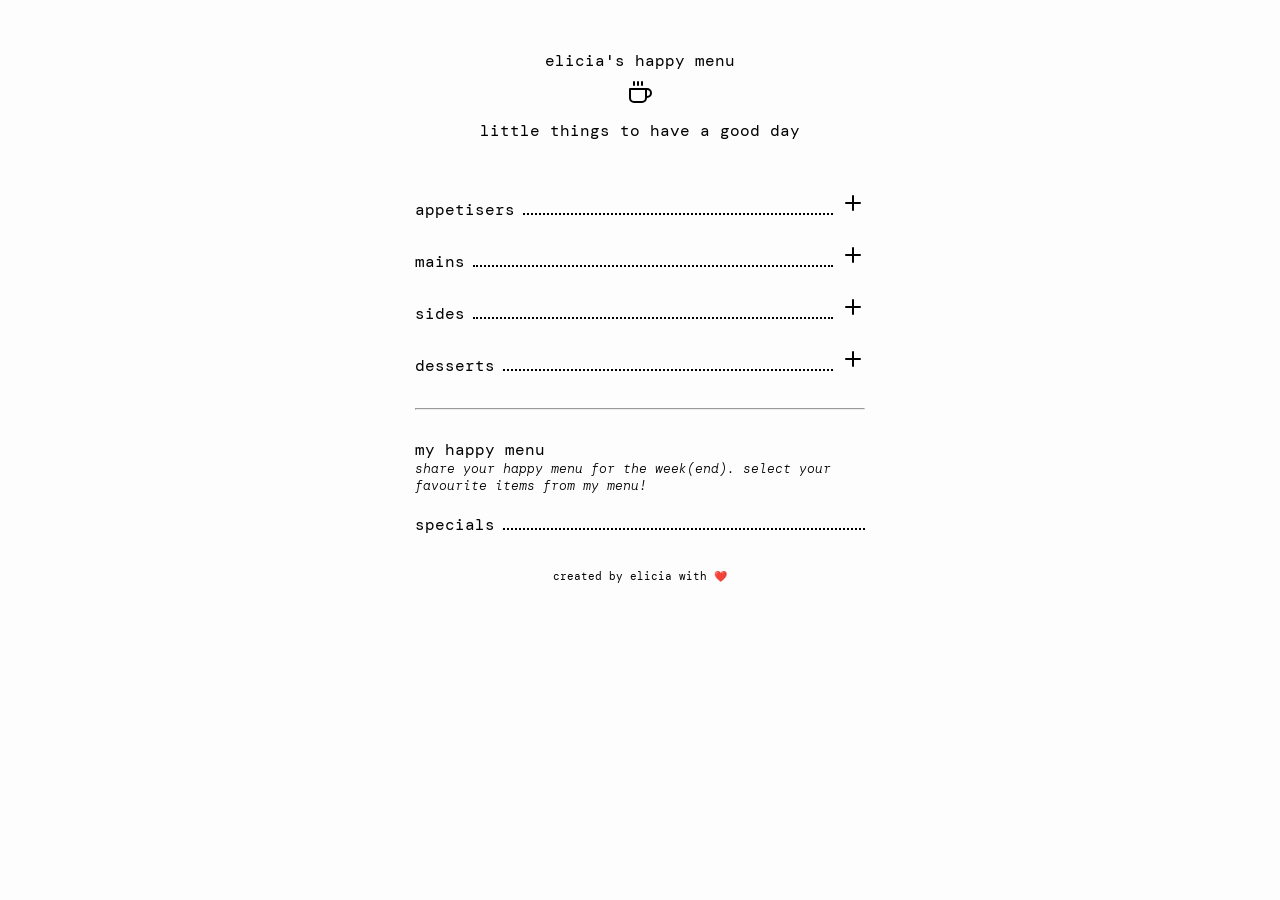
==== index.html @ c1f4ecf0 "renamed to index.html" ====
<!DOCTYPE html>
<html lang="en">
<head>
  <meta charset="UTF-8">
  <meta name="viewport" content="width=device-width, initial-scale=1.0">
  <title>happy menu</title>
  <link rel="icon" type="image/x-icon" href="images/coffee.svg">
  <link rel="stylesheet" href="styles.css">
  <link rel="preconnect" href="https://fonts.googleapis.com">
  <link rel="preconnect" href="https://fonts.gstatic.com" crossorigin>
  <link href="https://fonts.googleapis.com/css2?family=DM+Mono:ital,wght@0,300;0,400;0,500;1,300;1,400;1,500&display=swap" rel="stylesheet">
</head>
<body>
  <!-- heading -->
  <div id="intro">
    <p>elicia's happy menu</p>
    <img src="images/coffee.svg" alt="coffee cup icon" id="intro-icon">
    <p>little things to have a good day</p>
  </div>

  <!-- menu -->
  <div class="menu-group">
    <div class="menu-title">
      <p>appetisers</p>
      <hr>
      <img class="expand-icon" src="images/add.svg" alt="plus icon">
    </div>
    <div class="menu-details">
      <p class="subheading">less than 10 minutes</p>
      <br>
      <ul class="menu-list" data-list="appetisers"></ul>
    </div>
  </div>
  
  <div class="menu-group">
    <div class="menu-title">
      <p>mains</p>
      <hr>
      <img class="expand-icon" src="images/add.svg" alt="plus icon">
    </div>
    <div class="menu-details">
      <p class="subheading">up to 1 hour</p>
      <br>
      <ul class="menu-list" data-list="mains"></ul>
      
    </div>
  </div>
  
  <div class="menu-group">
    <div class="menu-title">
      <p>sides</p>
      <hr>
      <img class="expand-icon" src="images/add.svg" alt="plus icon">
    </div>
    <div class="menu-details">
      <p class="subheading">things you can do in the background</p>
      <br>
      <ul class="menu-list" data-list="sides"></ul>
      
    </div>
  </div>
  
  <div class="menu-group">
    <div class="menu-title">
      <p>desserts</p>
      <hr>
      <img class="expand-icon" src="images/add.svg" alt="plus icon">
    </div>
    <div class="menu-details">
      <p class="subheading">things to do in moderation</p>
      <br>
      <ul class="menu-list" data-list="desserts"></ul>
    </div>
  </div>
  <br>
  <hr>
  <br>
  <!-- my happy menu -->
  <p>my happy menu</p>
  <p class="subheading">share your happy menu for the week(end). select your favourite items from my menu!</p>
  <div class="menu-title">
    <p>specials</p>
    <hr>
  </div>
  <ul id="finalSelection"></ul>
  <br>

  <footer>
    created by elicia with ❤️
  </footer>
  <script src="script.js"></script>
</body>
</html>
---- styles.css ----
body {
  margin: 0 auto;
  background-color: #FDFDFD;
  max-width: 450px;
  font-family: 'DM Mono';
}

p {
  padding: 0;
  margin: 0;
}

/* header */
#intro {
  vertical-align: center;
  text-align: center;
  padding: 50px 0 30px 0;
}

#intro-icon {
  padding: 10px;
}

/* menu */
.menu-title {
  display: flex;
  align-items:baseline;
  padding-top: 20px;
}

.menu-title p {
  padding-right: 8px;
}

.menu-title hr {
  width: 100%;
  border: 0;
  border-bottom: 2pt dotted black;
}

.expand-icon {
  padding-left: 8px;
  transition: transform 0.3s;
}

.subheading {
  font-style: italic;
  font-weight: 300;
  font-size: 10pt;
}

/* menu details */
.menu-details {
  display: block;
  max-height: 0;
  overflow: hidden;
  padding: 0 10px;
  transition: max-height 0.3s ease-out, padding 0.3s ease-out;
}

.fav-icon {
  display: none;
  height: 15px;
  padding-left: 5px;
}

.my-fav-icon {
  height: 15px;
  padding: 0 10px 0 5px;
}

ul {
  margin: 0;
  padding: 0;
}

li {
  list-style-type: none;
  font-size: 10pt;
  padding: 6px 0;
  display: flex;
  cursor: pointer;
}

/* footer */
footer {
  position: bottom;
  bottom: 0;
  font-size: 8pt;
  text-align: center;
  padding: 10px 0;
}
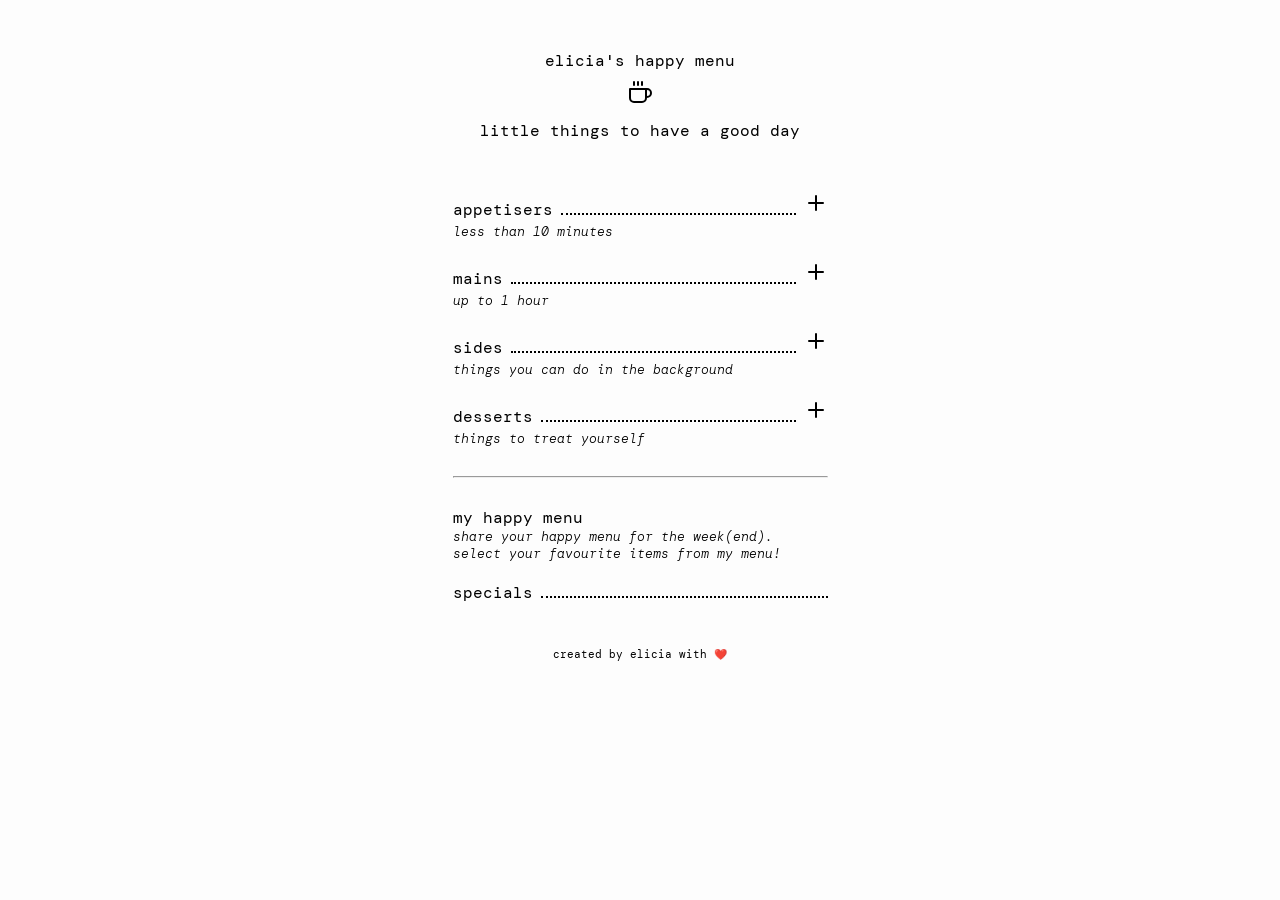
==== commit ffa8ac17: "updated layout" ====
--- a/index.html
+++ b/index.html
@@ -20,55 +20,57 @@
 
   <!-- menu -->
   <div class="menu-group">
-    <div class="menu-title">
-      <p>appetisers</p>
-      <hr>
-      <img class="expand-icon" src="images/add.svg" alt="plus icon">
+    <div class="menu-top">
+      <div class="menu-selection">
+        <p class="menu-title">appetisers</p>
+        <hr>
+        <img class="expand-icon" src="images/add.svg" alt="plus icon">
+      </div>
+      <p class="subheading">less than 10 minutes</p>
     </div>
     <div class="menu-details">
-      <p class="subheading">less than 10 minutes</p>
-      <br>
       <ul class="menu-list" data-list="appetisers"></ul>
     </div>
   </div>
   
   <div class="menu-group">
-    <div class="menu-title">
-      <p>mains</p>
-      <hr>
-      <img class="expand-icon" src="images/add.svg" alt="plus icon">
+    <div class="menu-top">
+      <div class="menu-selection">
+        <p class="menu-title">mains</p>
+        <hr>
+        <img class="expand-icon" src="images/add.svg" alt="plus icon">
+      </div>
+      <p class="subheading">up to 1 hour</p>
     </div>
     <div class="menu-details">
-      <p class="subheading">up to 1 hour</p>
-      <br>
       <ul class="menu-list" data-list="mains"></ul>
-      
     </div>
   </div>
   
   <div class="menu-group">
-    <div class="menu-title">
-      <p>sides</p>
-      <hr>
-      <img class="expand-icon" src="images/add.svg" alt="plus icon">
+    <div class="menu-top">
+      <div class="menu-selection">
+        <p class="menu-title">sides</p>
+        <hr>
+        <img class="expand-icon" src="images/add.svg" alt="plus icon">
+      </div>
+      <p class="subheading">things you can do in the background</p>
     </div>
     <div class="menu-details">
-      <p class="subheading">things you can do in the background</p>
-      <br>
-      <ul class="menu-list" data-list="sides"></ul>
-      
+      <ul class="menu-list" data-list="sides"></ul>    
     </div>
   </div>
   
   <div class="menu-group">
-    <div class="menu-title">
-      <p>desserts</p>
-      <hr>
-      <img class="expand-icon" src="images/add.svg" alt="plus icon">
+    <div class="menu-top">
+      <div class="menu-selection">
+        <p class="menu-title">desserts</p>
+        <hr>
+        <img class="expand-icon" src="images/add.svg" alt="plus icon">
+      </div>
+      <p class="subheading">things to treat yourself</p>
     </div>
     <div class="menu-details">
-      <p class="subheading">things to do in moderation</p>
-      <br>
       <ul class="menu-list" data-list="desserts"></ul>
     </div>
   </div>
@@ -78,8 +80,8 @@
   <!-- my happy menu -->
   <p>my happy menu</p>
   <p class="subheading">share your happy menu for the week(end). select your favourite items from my menu!</p>
-  <div class="menu-title">
-    <p>specials</p>
+  <div class="menu-selection">
+    <p class="menu-title">specials</p>
     <hr>
   </div>
   <ul id="finalSelection"></ul>
--- a/styles.css
+++ b/styles.css
@@ -1,7 +1,7 @@
 body {
   margin: 0 auto;
   background-color: #FDFDFD;
-  max-width: 450px;
+  max-width: 375px;
   font-family: 'DM Mono';
 }
 
@@ -22,17 +22,17 @@
 }
 
 /* menu */
-.menu-title {
+.menu-selection {
   display: flex;
   align-items:baseline;
   padding-top: 20px;
 }
 
-.menu-title p {
+.menu-title {
   padding-right: 8px;
 }
 
-.menu-title hr {
+.menu-selection hr {
   width: 100%;
   border: 0;
   border-bottom: 2pt dotted black;
@@ -88,5 +88,5 @@
   bottom: 0;
   font-size: 8pt;
   text-align: center;
-  padding: 10px 0;
+  padding: 20px 0;
 }
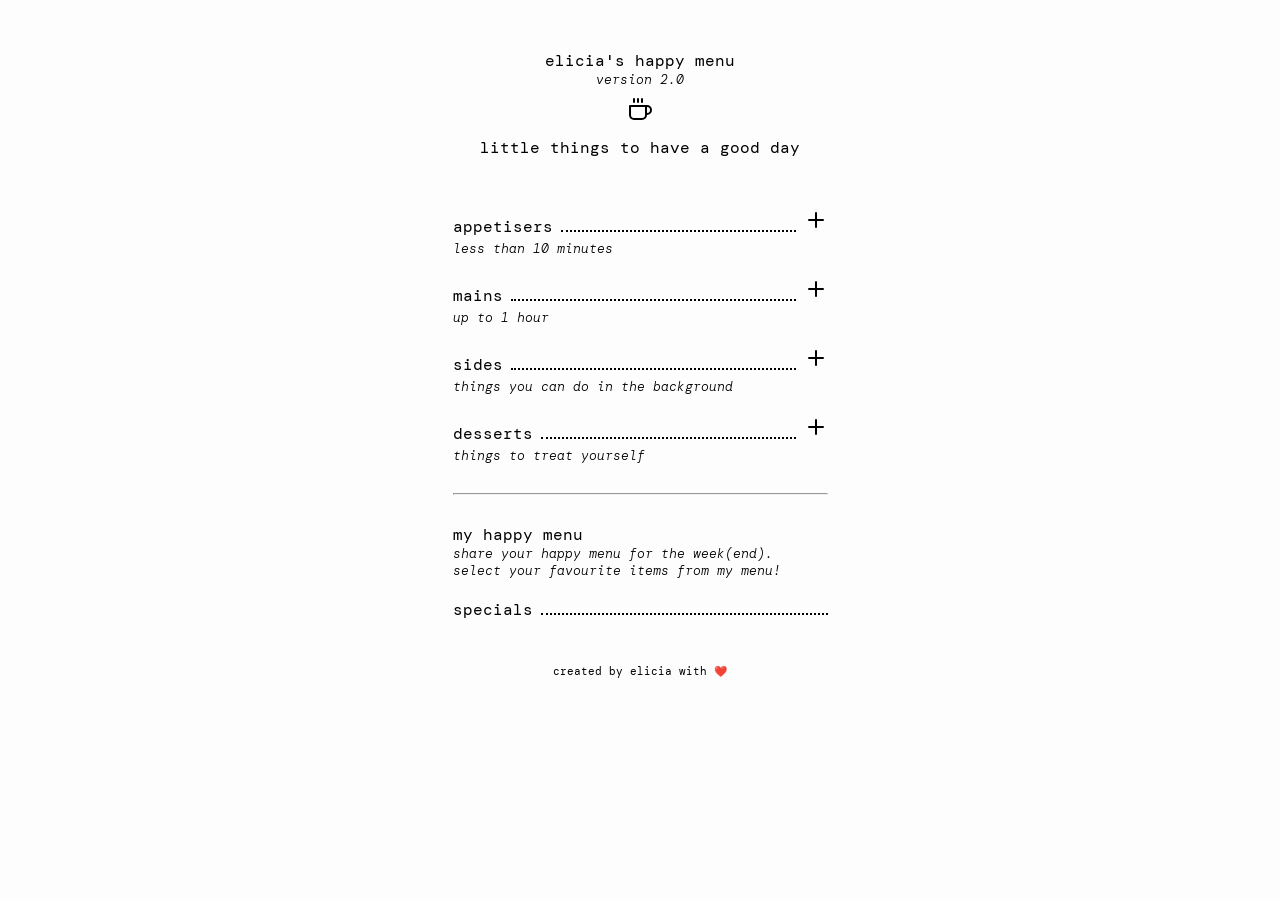
==== commit 5d4753af: "included version" ====
--- a/index.html
+++ b/index.html
@@ -14,6 +14,7 @@
   <!-- heading -->
   <div id="intro">
     <p>elicia's happy menu</p>
+    <p class="subheading">version 2.0</p>
     <img src="images/coffee.svg" alt="coffee cup icon" id="intro-icon">
     <p>little things to have a good day</p>
   </div>
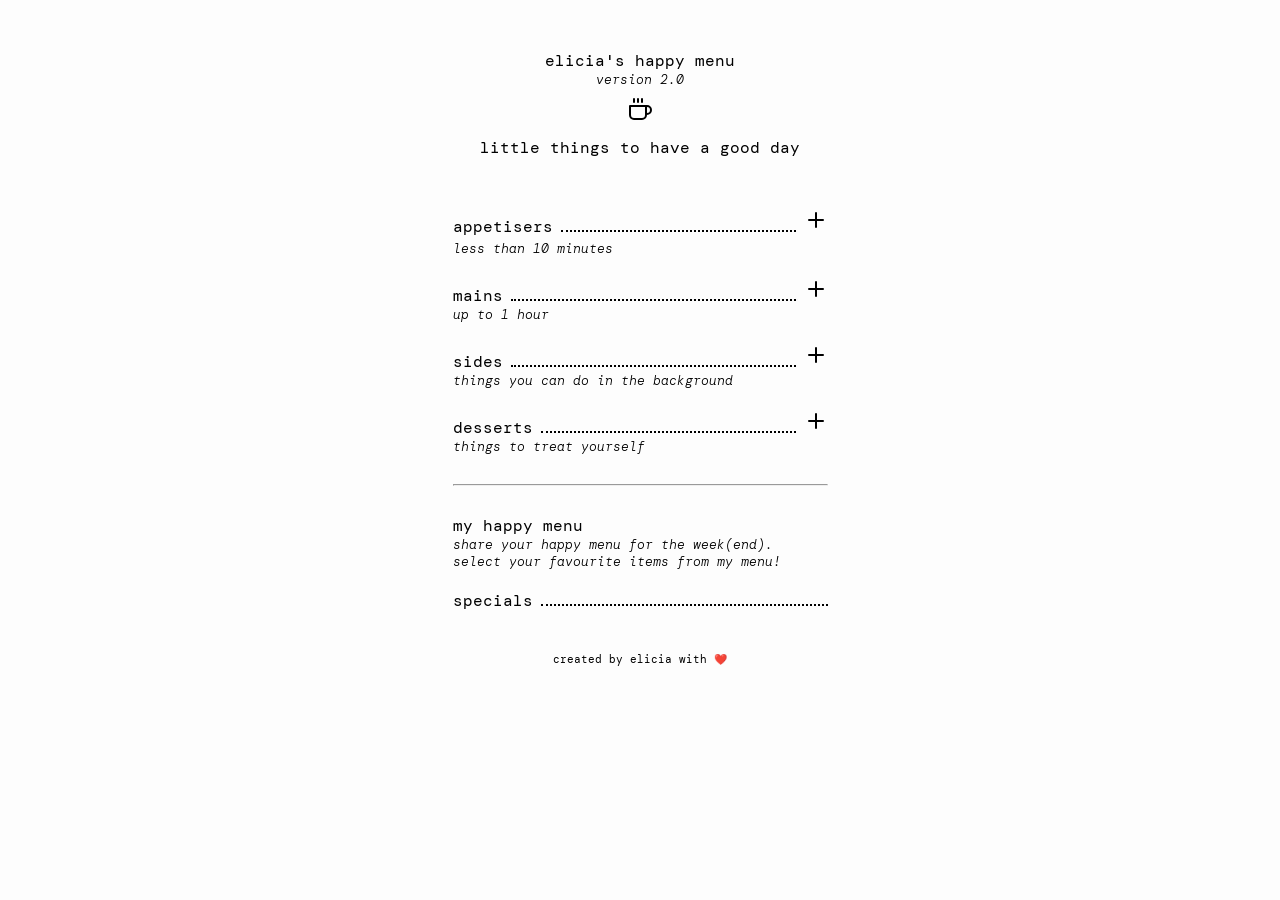
==== commit 335b28f9: "updated hr to div" ====
--- a/index.html
+++ b/index.html
@@ -24,7 +24,7 @@
     <div class="menu-top">
       <div class="menu-selection">
         <p class="menu-title">appetisers</p>
-        <hr>
+        <hr class="menu-line">
         <img class="expand-icon" src="images/add.svg" alt="plus icon">
       </div>
       <p class="subheading">less than 10 minutes</p>
@@ -38,7 +38,7 @@
     <div class="menu-top">
       <div class="menu-selection">
         <p class="menu-title">mains</p>
-        <hr>
+        <div class="menu-line"></div>
         <img class="expand-icon" src="images/add.svg" alt="plus icon">
       </div>
       <p class="subheading">up to 1 hour</p>
@@ -52,7 +52,7 @@
     <div class="menu-top">
       <div class="menu-selection">
         <p class="menu-title">sides</p>
-        <hr>
+        <div class="menu-line"></div>
         <img class="expand-icon" src="images/add.svg" alt="plus icon">
       </div>
       <p class="subheading">things you can do in the background</p>
@@ -66,7 +66,7 @@
     <div class="menu-top">
       <div class="menu-selection">
         <p class="menu-title">desserts</p>
-        <hr>
+        <div class="menu-line"></div>
         <img class="expand-icon" src="images/add.svg" alt="plus icon">
       </div>
       <p class="subheading">things to treat yourself</p>
@@ -83,7 +83,7 @@
   <p class="subheading">share your happy menu for the week(end). select your favourite items from my menu!</p>
   <div class="menu-selection">
     <p class="menu-title">specials</p>
-    <hr>
+    <div class="menu-line"></div>
   </div>
   <ul id="finalSelection"></ul>
   <br>
--- a/styles.css
+++ b/styles.css
@@ -32,7 +32,7 @@
   padding-right: 8px;
 }
 
-.menu-selection hr {
+.menu-line {
   width: 100%;
   border: 0;
   border-bottom: 2pt dotted black;
